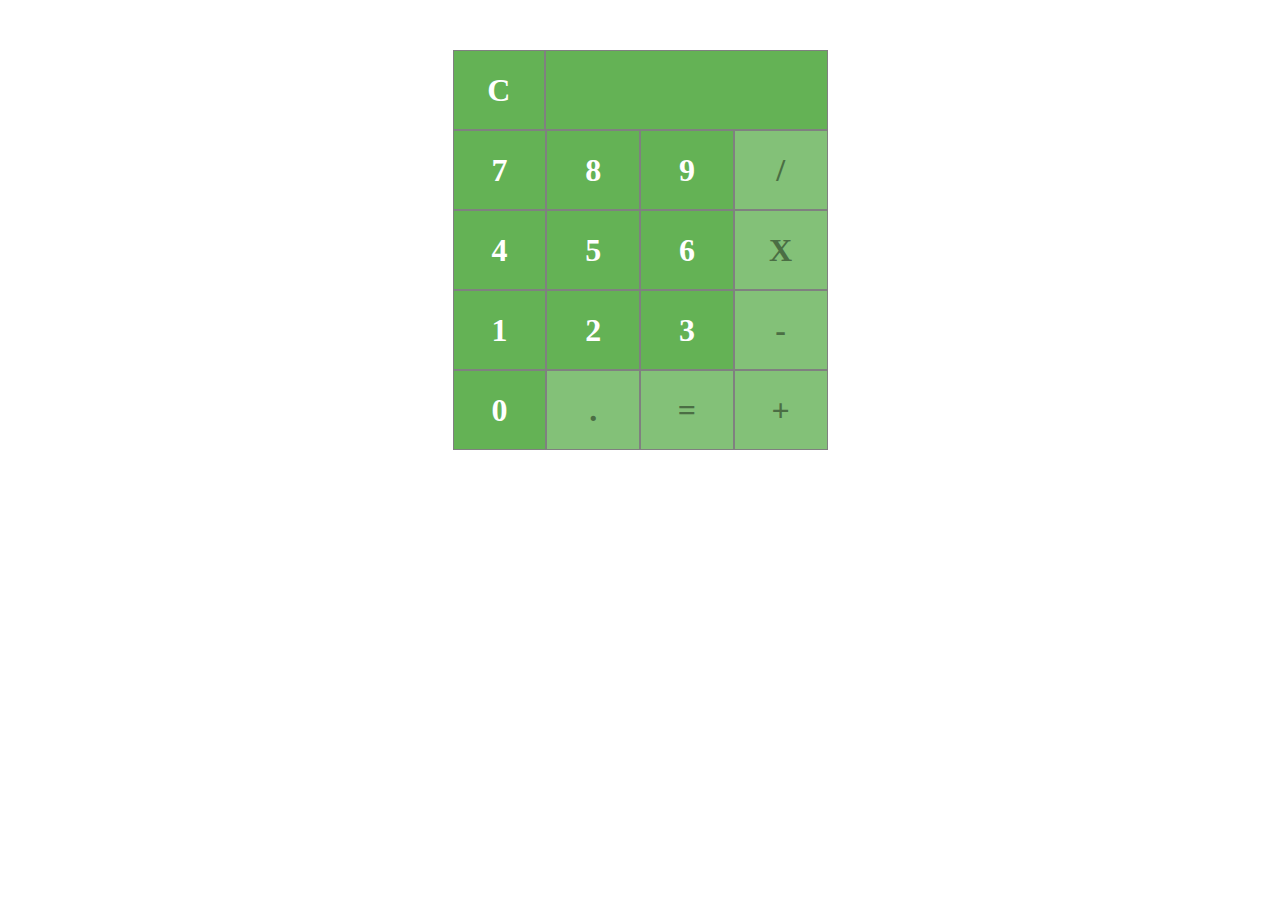
==== index.html @ d7c20881 "built out html and css mostly correctly" ====
<!DOCTYPE html>
<html>
  <head>
    <meta charset="utf-8">
    <title></title>
    <link rel="stylesheet" type="text/css" href="main.css" />
  </head>
  <body>
    <div class="wrapper">
      <section class="container">
        <div class="number clear"><h1>C</h1></div>
        <div class="number" id="entry"></div>
        <div class="number seven"><h1>7</h1></div>
        <div class="number eight"><h1>8</h1></div>
        <div class="number nine"><h1>9</h1></div>
        <div class="operate divide"><h1>/</h1></div>
        <div class="number four"><h1>4</h1></div>
        <div class="number five"><h1>5</h1></div>
        <div class="number six"><h1>6</h1></div>
        <div class="operate mult"><h1>X</h1></div>
        <div class="number one"><h1>1</h1></div>
        <div class="number two"><h1>2</h1></div>
        <div class="number three"><h1>3</h1></div>
        <div class="operate minus"><h1>-</h1></div>
        <div class="number zero"><h1>0</h1></div>
        <div class="operate dot"><h1>.</h1></div>
        <div class="operate equal"><h1>=</h1></div>
        <div class="operate plus"><h1>+</h1></div>
    </section>
  </div>


    <script src="main.js"></script>
  </body>
</html>
---- main.css ----
/*Background color: #64B255;
Border color between buttons: #83C178;
Color for numbers, equal enterfield: white;
Operators (not =) color: #4B6E44;
Hover color for equal and clear: #83C178*/
.wrapper{
  max-width: 375px;
  margin: 0 auto;
  margin-top: 50px;
}
section {
  background-color: #64B255;
  display: flex;
  display: flex;
  color: white;
  text-align: center;
  justify-content: center;
  flex-wrap: wrap;

}

.number{
  border: 1px solid gray;
  box-sizing: border-box;
  width:80px;
  flex-grow: 1;
  height: 80px;
}



#entry{
  flex-grow: 3;
  width: 245px;
}

#entry:hover{
  background-color: #83C178;
}

.operate{
  background-color: #83C178;
  color: #4B6E44;
  box-sizing: border-box;
  width: 80px;
  border: 1px solid gray;
  flex-grow: 1;
  height: 80px;

}

.clear:hover{
  background-color: #83C178;
}
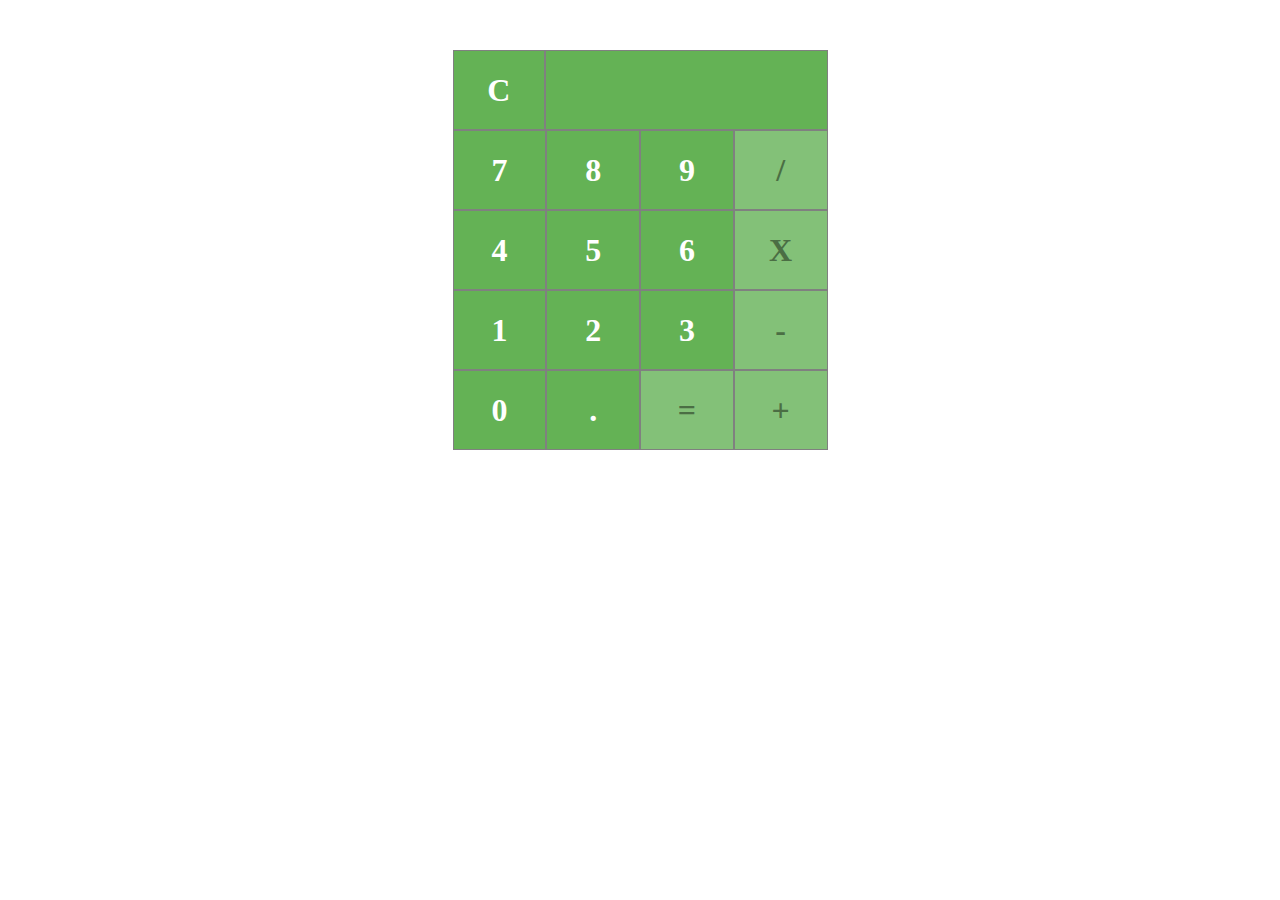
==== commit 7b366685: "additional comment" ====
--- a/index.html
+++ b/index.html
@@ -8,24 +8,24 @@
   <body>
     <div class="wrapper">
       <section class="container">
-        <div class="number clear"><h1>C</h1></div>
+        <div class="number clear" id="clear"><h1>C</h1></div>
         <div class="number" id="entry"></div>
         <div class="number seven"><h1>7</h1></div>
         <div class="number eight"><h1>8</h1></div>
         <div class="number nine"><h1>9</h1></div>
-        <div class="operate divide"><h1>/</h1></div>
+        <div class="operate divide" id="divide"><h1>/</h1></div>
         <div class="number four"><h1>4</h1></div>
         <div class="number five"><h1>5</h1></div>
         <div class="number six"><h1>6</h1></div>
-        <div class="operate mult"><h1>X</h1></div>
+        <div class="operate mult" id="mul"><h1>X</h1></div>
         <div class="number one"><h1>1</h1></div>
         <div class="number two"><h1>2</h1></div>
         <div class="number three"><h1>3</h1></div>
-        <div class="operate minus"><h1>-</h1></div>
+        <div class="operate minus" id="sub"><h1>-</h1></div>
         <div class="number zero"><h1>0</h1></div>
-        <div class="operate dot"><h1>.</h1></div>
-        <div class="operate equal"><h1>=</h1></div>
-        <div class="operate plus"><h1>+</h1></div>
+        <div class="number dot"><h1>.</h1></div>
+        <div class="operate equal" id="add"><h1>=</h1></div>
+        <div class="operate plus" id="plus"><h1>+</h1></div>
     </section>
   </div>
 
--- a/main.css
+++ b/main.css
@@ -32,6 +32,8 @@
 #entry{
   flex-grow: 3;
   width: 245px;
+  font-size: 50px;
+  text-align: right;
 }
 
 #entry:hover{
@@ -46,9 +48,10 @@
   border: 1px solid gray;
   flex-grow: 1;
   height: 80px;
+  font-weight: 100;
 
 }
 
-.clear:hover{
+.number:hover{
   background-color: #83C178;
 }
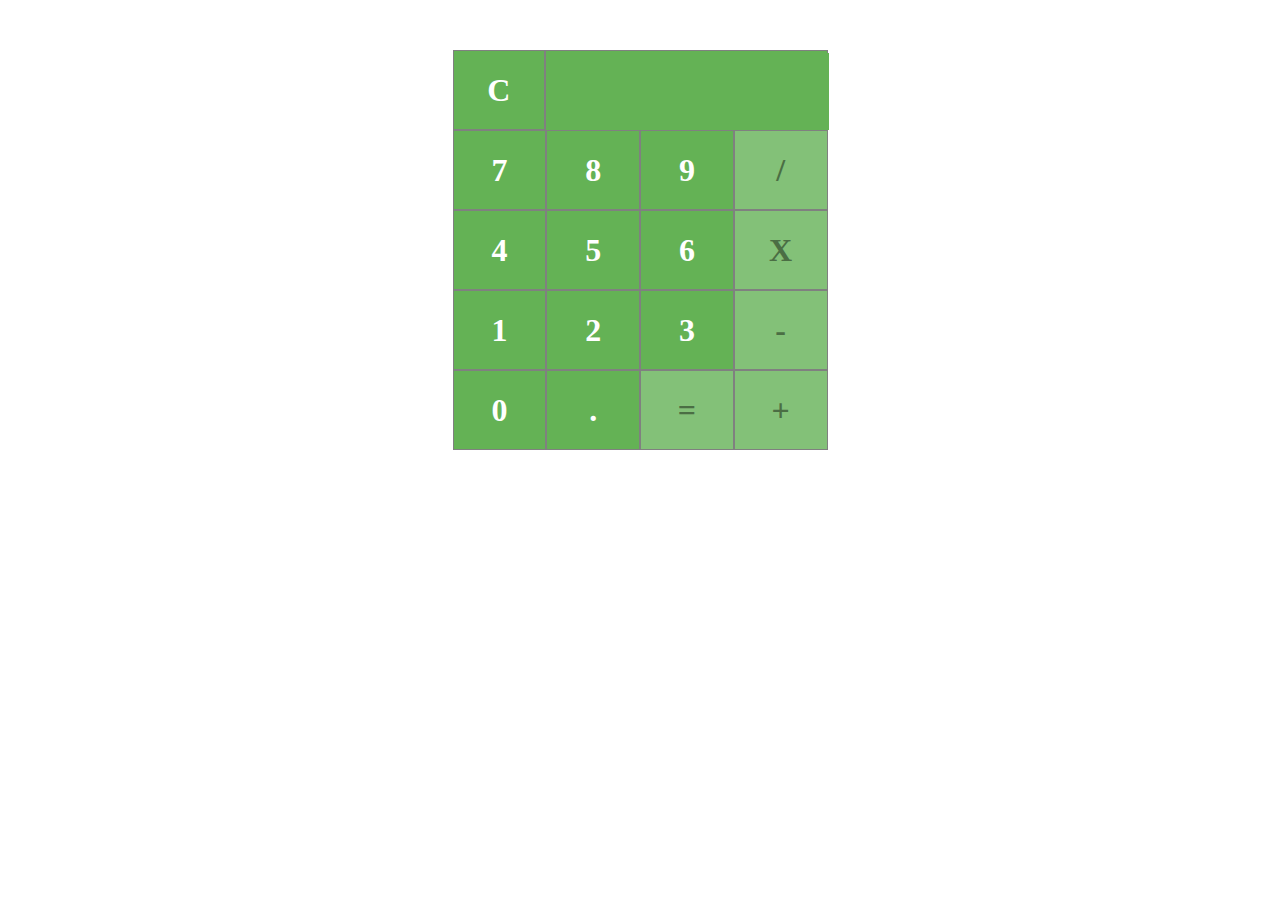
==== commit a9b45e30: "buttons operate weirdly" ====
--- a/index.html
+++ b/index.html
@@ -9,7 +9,7 @@
     <div class="wrapper">
       <section class="container">
         <div class="number clear" id="clear"><h1>C</h1></div>
-        <div class="number" id="entry"></div>
+        <div class="number" id="entry"><input id="entryText" type="number"></div>
         <div class="number seven"><h1>7</h1></div>
         <div class="number eight"><h1>8</h1></div>
         <div class="number nine"><h1>9</h1></div>
@@ -24,7 +24,7 @@
         <div class="operate minus" id="sub"><h1>-</h1></div>
         <div class="number zero"><h1>0</h1></div>
         <div class="number dot"><h1>.</h1></div>
-        <div class="operate equal" id="add"><h1>=</h1></div>
+        <div class="operate equal" id="equal"><h1>=</h1></div>
         <div class="operate plus" id="plus"><h1>+</h1></div>
     </section>
   </div>
--- a/main.css
+++ b/main.css
@@ -49,9 +49,34 @@
   flex-grow: 1;
   height: 80px;
   font-weight: 100;
+}
 
+.operate:hover{
+  color:white;
 }
 
 .number:hover{
   background-color: #83C178;
 }
+
+input{
+  width: 98%;
+  height: 80%;
+  background-color: #64B255;
+  border-color: transparent;
+  text-align: right;
+  font-size: 60%;
+  color: white;
+  padding-bottom: 10px;
+}
+
+button{
+  background-color: #83C178;
+  border-color: transparent;
+  text-align: right;
+  font-size: 100%;
+  color: #4B6E44;
+  height: 95%;
+  width: 95%;
+  text-align: center;
+}
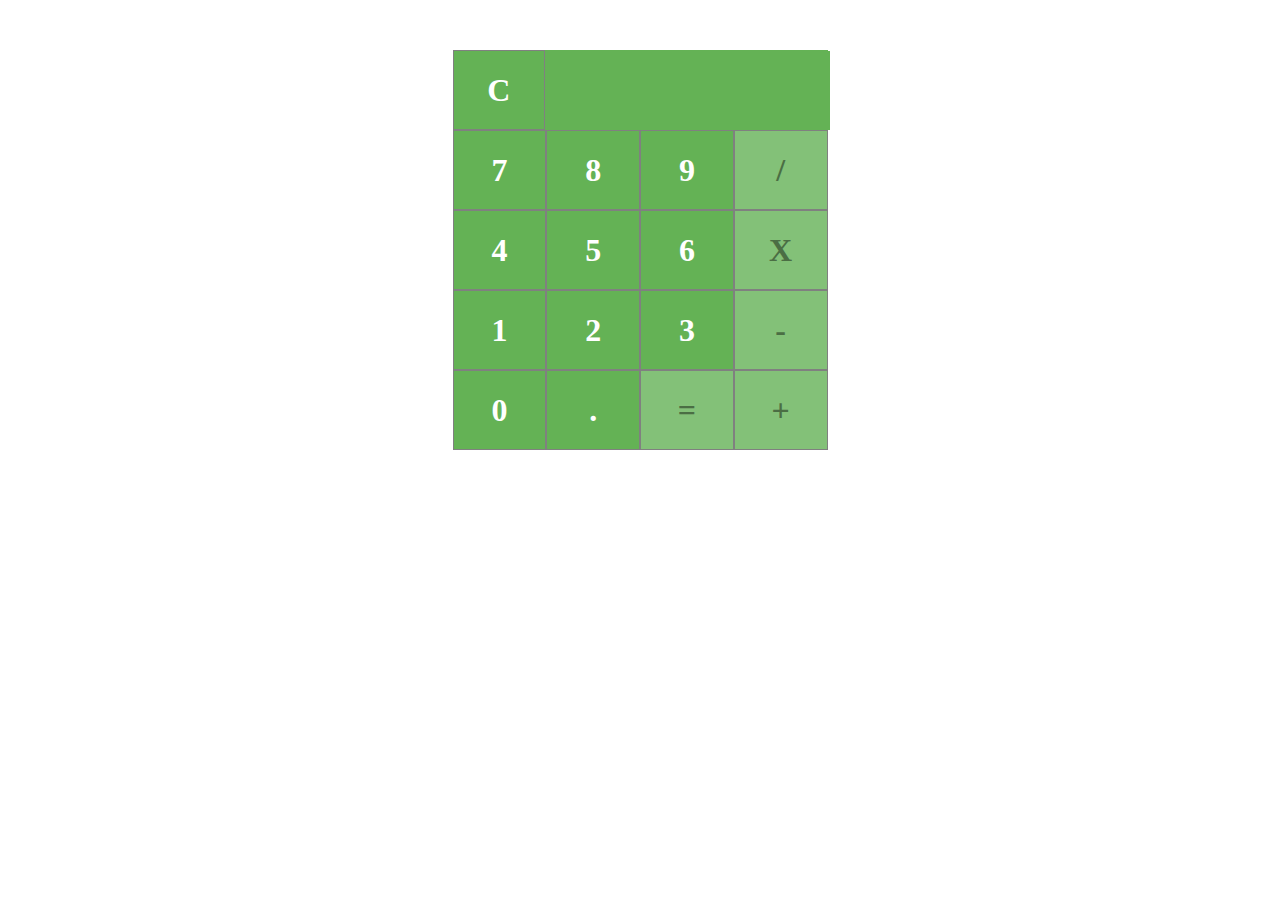
==== commit ade9137a: "added click to operators" ====
--- a/index.html
+++ b/index.html
@@ -8,8 +8,8 @@
   <body>
     <div class="wrapper">
       <section class="container">
-        <div class="number clear" id="clear"><h1>C</h1></div>
-        <div class="number" id="entry"><input id="entryText" type="number"></div>
+        <div class="clear" id="clear"><h1>C</h1></div>
+        <div id="entry"><input id="entryText" type="number"></div>
         <div class="number seven"><h1>7</h1></div>
         <div class="number eight"><h1>8</h1></div>
         <div class="number nine"><h1>9</h1></div>
@@ -23,7 +23,7 @@
         <div class="number three"><h1>3</h1></div>
         <div class="operate minus" id="sub"><h1>-</h1></div>
         <div class="number zero"><h1>0</h1></div>
-        <div class="number dot"><h1>.</h1></div>
+        <div class="dot"><h1>.</h1></div>
         <div class="operate equal" id="equal"><h1>=</h1></div>
         <div class="operate plus" id="plus"><h1>+</h1></div>
     </section>
--- a/main.css
+++ b/main.css
@@ -37,6 +37,26 @@
 }
 
 #entry:hover{
+  background-color: #83C178;
+}
+
+#clear{
+  border: 1px solid gray;
+  box-sizing: border-box;
+  width:80px;
+  flex-grow: 1;
+  height: 80px;
+}
+
+.dot{
+  border: 1px solid gray;
+  box-sizing: border-box;
+  width:80px;
+  flex-grow: 1;
+  height: 80px;
+}
+
+.dot:hover{
   background-color: #83C178;
 }
 
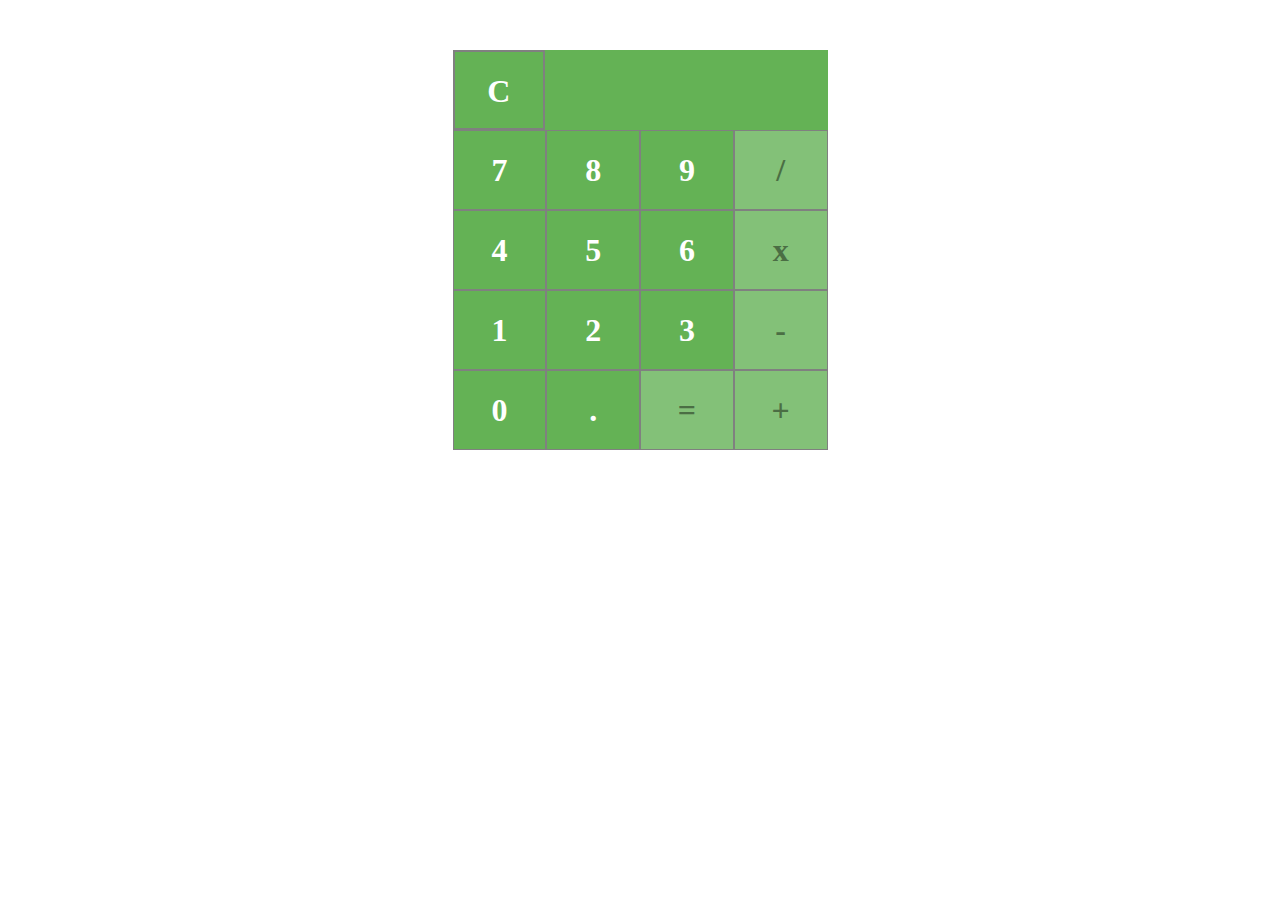
==== commit 7a2956a2: "closer?" ====
--- a/index.html
+++ b/index.html
@@ -10,6 +10,8 @@
       <section class="container">
         <div class="clear" id="clear"><h1>C</h1></div>
         <div id="entry"><input id="entryText" type="number"></div>
+      </section>
+      <section class="keys">
         <div class="number seven"><h1>7</h1></div>
         <div class="number eight"><h1>8</h1></div>
         <div class="number nine"><h1>9</h1></div>
@@ -17,7 +19,7 @@
         <div class="number four"><h1>4</h1></div>
         <div class="number five"><h1>5</h1></div>
         <div class="number six"><h1>6</h1></div>
-        <div class="operate mult" id="mul"><h1>X</h1></div>
+        <div class="operate mult" id="mul"><h1>x</h1></div>
         <div class="number one"><h1>1</h1></div>
         <div class="number two"><h1>2</h1></div>
         <div class="number three"><h1>3</h1></div>
@@ -26,10 +28,8 @@
         <div class="dot"><h1>.</h1></div>
         <div class="operate equal" id="equal"><h1>=</h1></div>
         <div class="operate plus" id="plus"><h1>+</h1></div>
-    </section>
+      </section>
   </div>
-
-
     <script src="main.js"></script>
   </body>
 </html>
--- a/main.css
+++ b/main.css
@@ -32,7 +32,7 @@
 #entry{
   flex-grow: 3;
   width: 245px;
-  font-size: 50px;
+  font-size: 30px;
   text-align: right;
 }
 
@@ -41,7 +41,7 @@
 }
 
 #clear{
-  border: 1px solid gray;
+  border: 2px solid gray;
   box-sizing: border-box;
   width:80px;
   flex-grow: 1;
@@ -80,23 +80,12 @@
 }
 
 input{
-  width: 98%;
-  height: 80%;
+  width: 20%;
+  height: 90%;
   background-color: #64B255;
   border-color: transparent;
   text-align: right;
   font-size: 60%;
   color: white;
-  padding-bottom: 10px;
+  padding-bottom: 5px;
 }
-
-button{
-  background-color: #83C178;
-  border-color: transparent;
-  text-align: right;
-  font-size: 100%;
-  color: #4B6E44;
-  height: 95%;
-  width: 95%;
-  text-align: center;
-}
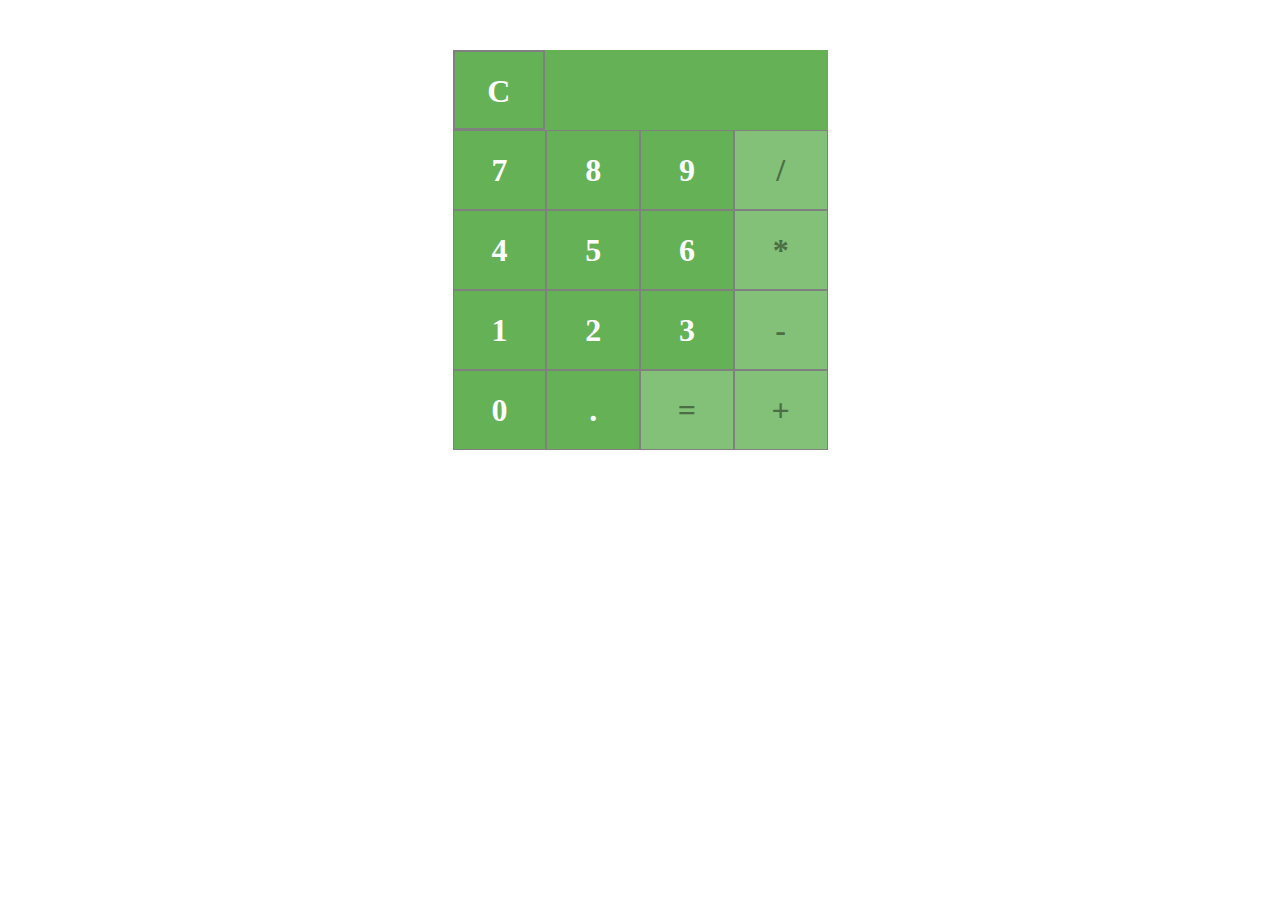
==== commit bc09922d: "calculations work" ====
--- a/index.html
+++ b/index.html
@@ -8,26 +8,26 @@
   <body>
     <div class="wrapper">
       <section class="container">
-        <div class="clear" id="clear"><h1>C</h1></div>
-        <div id="entry"><input id="entryText" type="number"></div>
+        <div class="clear" id="clear" onclick="clearDisplay()"><h1>C</h1></div>
+        <div id="entry"><input id="entryText"></div>
       </section>
       <section class="keys">
-        <div class="number seven"><h1>7</h1></div>
-        <div class="number eight"><h1>8</h1></div>
-        <div class="number nine"><h1>9</h1></div>
-        <div class="operate divide" id="divide"><h1>/</h1></div>
-        <div class="number four"><h1>4</h1></div>
-        <div class="number five"><h1>5</h1></div>
-        <div class="number six"><h1>6</h1></div>
-        <div class="operate mult" id="mul"><h1>x</h1></div>
-        <div class="number one"><h1>1</h1></div>
-        <div class="number two"><h1>2</h1></div>
-        <div class="number three"><h1>3</h1></div>
-        <div class="operate minus" id="sub"><h1>-</h1></div>
-        <div class="number zero"><h1>0</h1></div>
-        <div class="dot"><h1>.</h1></div>
-        <div class="operate equal" id="equal"><h1>=</h1></div>
-        <div class="operate plus" id="plus"><h1>+</h1></div>
+        <div class="number seven" value="7"><h1>7</h1></div>
+        <div class="number eight" value="8"><h1>8</h1></div>
+        <div class="number nine" value="9"><h1>9</h1></div>
+        <div class="operate divide" value="/" id="divide"><h1>/</h1></div>
+        <div class="number four" value="4"><h1>4</h1></div>
+        <div class="number five" value="5"><h1>5</h1></div>
+        <div class="number six" value="6"><h1>6</h1></div>
+        <div class="operate mult" value="*" id="mul"><h1>*</h1></div>
+        <div class="number one" value="1"><h1>1</h1></div>
+        <div class="number two" value="2"><h1>2</h1></div>
+        <div class="number three" value="3"><h1>3</h1></div>
+        <div class="operate minus" value="-" id="sub"><h1>-</h1></div>
+        <div class="number zero" value="0"><h1>0</h1></div>
+        <div class="number dot" value="."><h1>.</h1></div>
+        <div class="operate equal" id="equal" onclick="total()"><h1>=</h1></div>
+        <div class="operate plus" value="+" id="plus"><h1>+</h1></div>
       </section>
   </div>
     <script src="main.js"></script>
